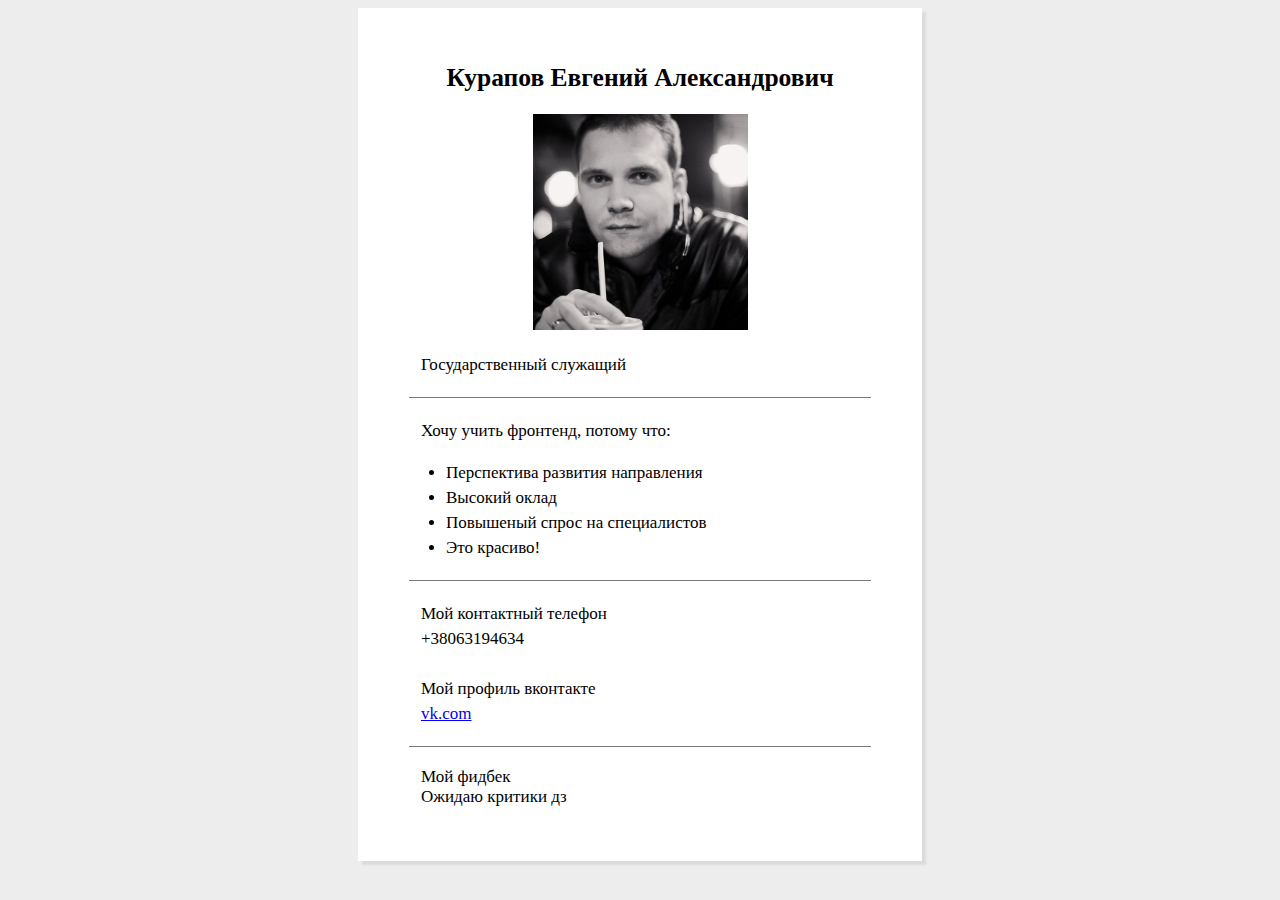
==== GoIT/markup/lesson_01/index.html @ 23e6eee3 "Init lesson1" ====
<!DOCTYPE html>
<html lang="ru">
  <head>
  	<meta charset="utf-8">
    <title>Lesson_1</title>
    <link href="css/style.css" rel="stylesheet">
  </head>
  <body>
  	<div class="content">
  		<div class="row header">
	  		<h2>Курапов Евгений Александрович</h2>
  			<div class="photo">
	  			<img src="./content/photo.jpg">
  			</div>
  			<p>Государственный служащий</p>
  		</div>
  		<div class="row">
  			<p>Хочу учить фронтенд, потому что:</p>
  			<ul>
  				<li>Перспектива развития направления</li>
  				<li>Высокий оклад</li>
  				<li>Повышеный спрос на специалистов</li>
  				<li>Это красиво!</li>
  			</ul>
  		</div>
  		<div class="row">
  			<p>
  				Мой контактный телефон<br>
  				+38063194634<br><br>
  				Мой профиль вконтакте<br>
  				<a href="http://vk.kom/zlo_eto">vk.com</a>
  			</p>
  		</div>
  		<div class="row footer">
  			</p>
  				Мой фидбек<br>
  				Ожидаю критики дз
  			</p>
  		</div>
  	</div>
  </body>
</html>
---- GoIT/markup/lesson_01/css/style.css ----
body{
	background-color: #EDEDED;
	font-size: 17px;
}

h2{
	text-align: center;
}

p{
	line-height: 25px;
}

ul{
	padding-left: 25px;
}

li{
	line-height: 25px;
}

.content{
	background: white;
	max-width: 462px;
	margin: 4px auto;
	padding: 34px 51px;
	box-shadow: 4px 4px 2px rgba(0, 0, 0, .075);
}

.row{
	padding: 3px 12px;
	border-bottom: solid 1px #7a7a7a;
}

.photo{
	margin: 5px auto;
	text-align: center;
	width: auto;
    height: auto; 
}

.photo > img{
	width: 215px;
}

.header{
	padding-top: 0;
}

.footer{
	border-bottom: 0;
}
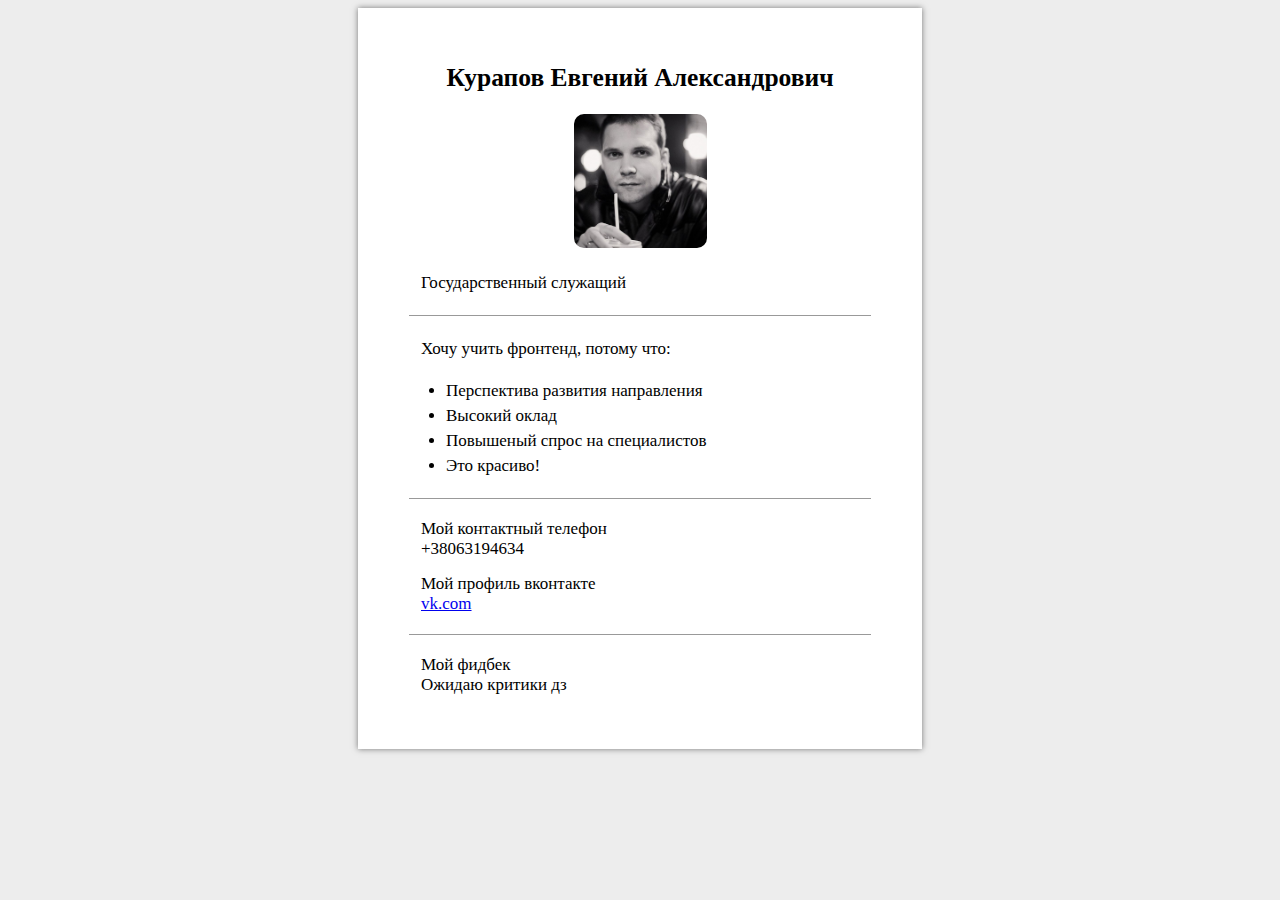
==== commit fa1ac457: "code review" ====
--- a/GoIT/markup/lesson_01/index.html
+++ b/GoIT/markup/lesson_01/index.html
@@ -7,7 +7,7 @@
   </head>
   <body>
   	<div class="content">
-  		<div class="row header">
+  		<div class="row first-row">
 	  		<h2>Курапов Евгений Александрович</h2>
   			<div class="photo">
 	  			<img src="./content/photo.jpg">
@@ -25,16 +25,16 @@
   		</div>
   		<div class="row">
   			<p>
-  				Мой контактный телефон<br>
-  				+38063194634<br><br>
-  				Мой профиль вконтакте<br>
-  				<a href="http://vk.kom/zlo_eto">vk.com</a>
+  				<div>Мой контактный телефон</div>
+  				<div>+38063194634</div>
+  				<div class="m-t-md">Мой профиль вконтакте</div>
+  				<a target="_blank" href="http://vk.com/zlo_eto">vk.com</a>
   			</p>
   		</div>
-  		<div class="row footer">
+  		<div class="row last-row">
   			</p>
-  				Мой фидбек<br>
-  				Ожидаю критики дз
+  				<div>Мой фидбек</div>
+  				<div>Ожидаю критики дз</div>
   			</p>
   		</div>
   	</div>
--- a/GoIT/markup/lesson_01/css/style.css
+++ b/GoIT/markup/lesson_01/css/style.css
@@ -19,34 +19,41 @@
 	line-height: 25px;
 }
 
+.m-t-md{
+	margin-top: 15px;
+}
+
 .content{
 	background: white;
 	max-width: 462px;
 	margin: 4px auto;
 	padding: 34px 51px;
-	box-shadow: 4px 4px 2px rgba(0, 0, 0, .075);
+	-webkit-box-shadow: 0px 0px 6px 0px rgba(0,0,0,0.5);
+	-moz-box-shadow: 0px 0px 6px 0px rgba(0,0,0,0.5);
+	box-shadow: 0px 0px 6px 0px rgba(0,0,0,0.5);
 }
 
 .row{
 	padding: 3px 12px;
-	border-bottom: solid 1px #7a7a7a;
+	border-bottom: solid 1px #999999;
 }
 
 .photo{
-	margin: 5px auto;
+	margin: 0 auto;
 	text-align: center;
 	width: auto;
     height: auto; 
 }
 
 .photo > img{
-	width: 215px;
+	width: 133px;
+	border-radius: 10px;
 }
 
-.header{
+.first-row{
 	padding-top: 0;
 }
 
-.footer{
+.last-row{
 	border-bottom: 0;
 }
